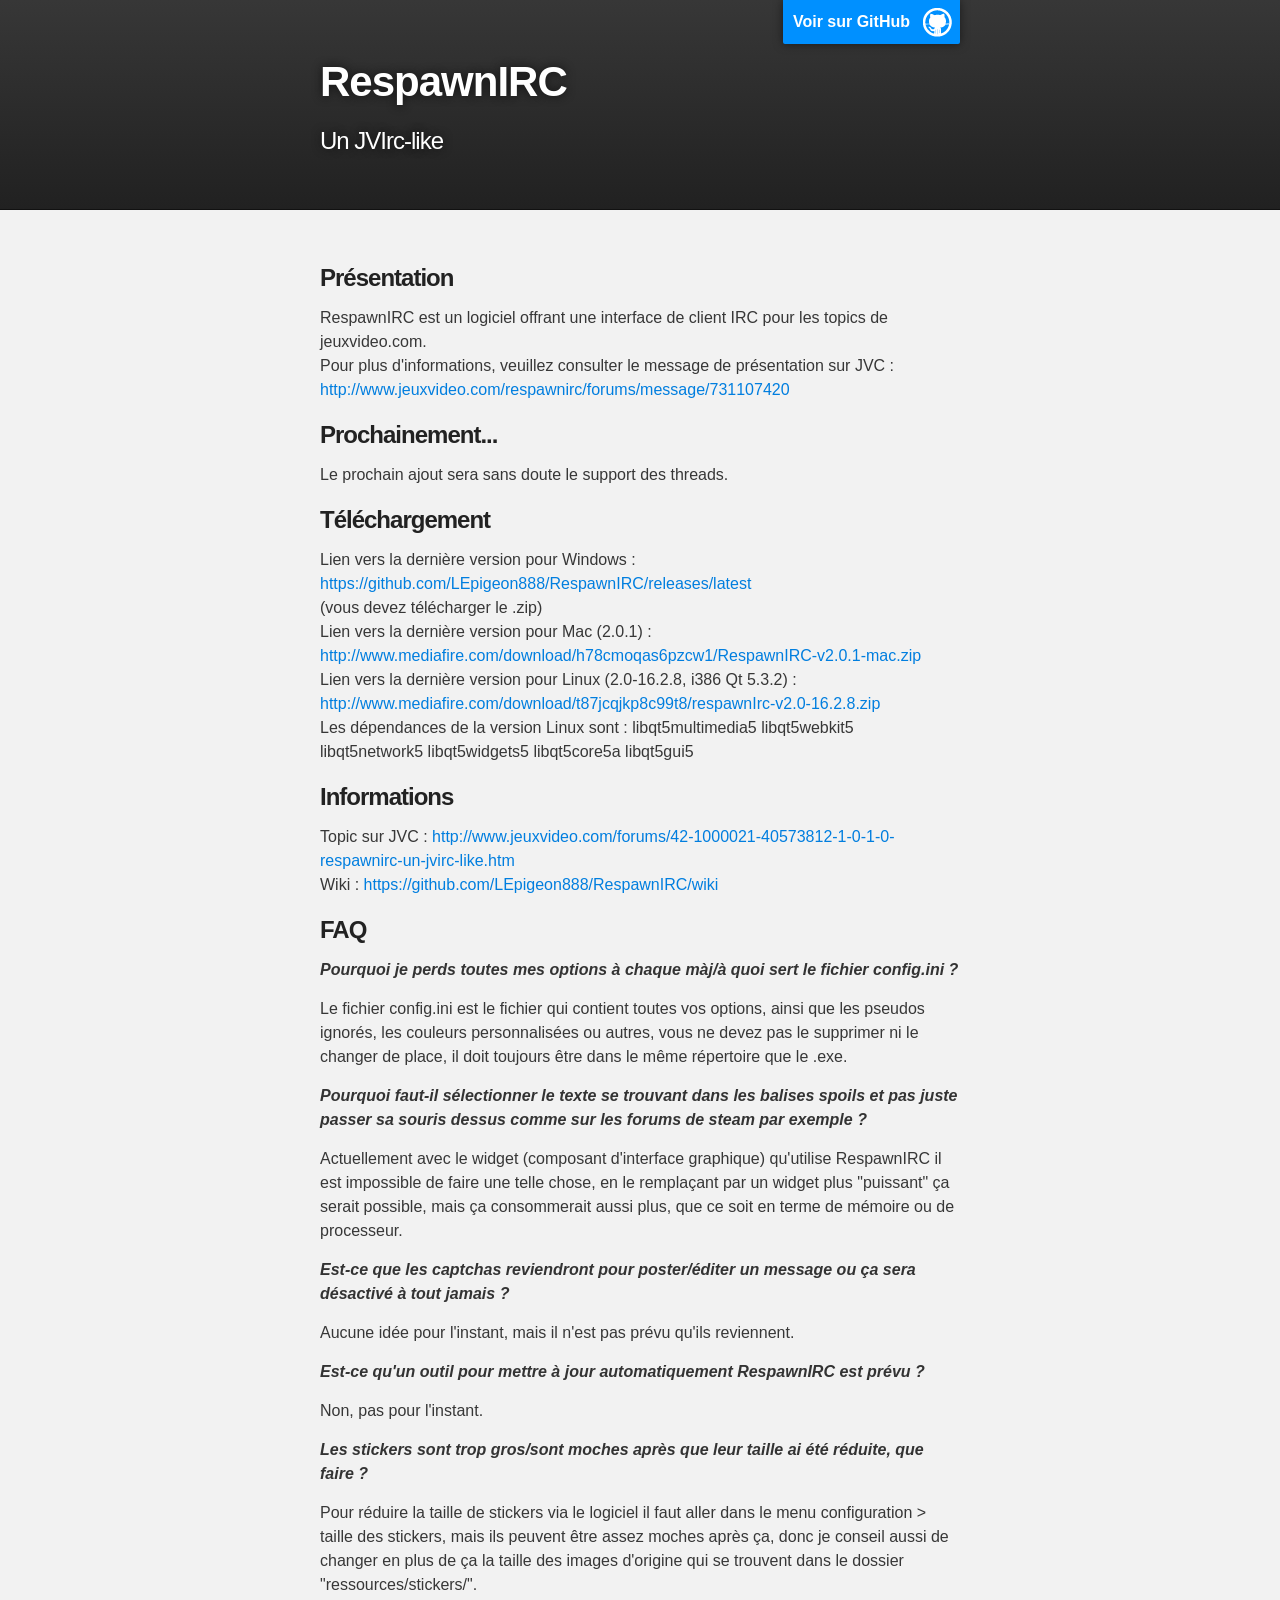
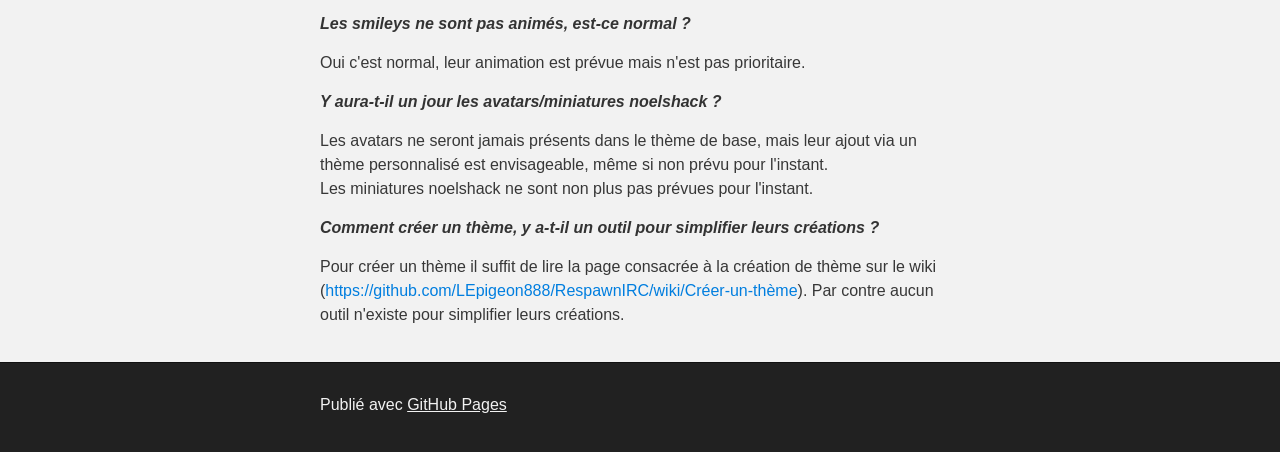
==== index.html @ 453db1c2 "Update index.html" ====
<!DOCTYPE html>
<html>

  <head>
    <meta charset='utf-8'>
    <meta http-equiv="X-UA-Compatible" content="chrome=1">
    <meta name="description" content="RespawnIRC : ">

    <link rel="stylesheet" type="text/css" media="screen" href="stylesheets/stylesheet.css">

    <title>RespawnIRC</title>
  </head>

  <body>

    <!-- HEADER -->
    <div id="header_wrap" class="outer">
        <header class="inner">
          <a id="forkme_banner" href="https://github.com/LEpigeon888/RespawnIRC">Voir sur GitHub</a>

          <h1 id="project_title">RespawnIRC</h1>
          <h2 id="project_tagline">Un JVIrc-like</h2>
        </header>
    </div>

    <!-- MAIN CONTENT -->
    <div id="main_content_wrap" class="outer">
      <section id="main_content" class="inner">
        <h3>
<a id="présentation" class="anchor" href="#pr%C3%A9sentation" aria-hidden="true"><span class="octicon octicon-link"></span></a>Présentation</h3>

<p>RespawnIRC est un logiciel offrant une interface de client IRC pour les topics de jeuxvideo.com.<br>
Pour plus d'informations, veuillez consulter le message de présentation sur JVC : <a href="http://www.jeuxvideo.com/respawnirc/forums/message/731107420">http://www.jeuxvideo.com/respawnirc/forums/message/731107420</a></p>

<h3>
<a id="prochainement" class="anchor" href="#prochainement" aria-hidden="true"><span class="octicon octicon-link"></span></a>Prochainement...</h3>

<p>Le prochain ajout sera sans doute le support des threads.</p>

<h3>
<a id="téléchargement" class="anchor" href="#t%C3%A9l%C3%A9chargement" aria-hidden="true"><span class="octicon octicon-link"></span></a>Téléchargement</h3>

<p>Lien vers la dernière version pour Windows : <a href="https://github.com/LEpigeon888/RespawnIRC/releases/latest">https://github.com/LEpigeon888/RespawnIRC/releases/latest</a><br>
(vous devez télécharger le .zip)<br>
Lien vers la dernière version pour Mac (2.0.1) : <a href="http://www.mediafire.com/download/h78cmoqas6pzcw1/RespawnIRC-v2.0.1-mac.zip">http://www.mediafire.com/download/h78cmoqas6pzcw1/RespawnIRC-v2.0.1-mac.zip</a><br>
Lien vers la dernière version pour Linux (2.0-16.2.8, i386 Qt 5.3.2) : <a href="http://www.mediafire.com/download/t87jcqjkp8c99t8/respawnIrc-v2.0-16.2.8.zip">http://www.mediafire.com/download/t87jcqjkp8c99t8/respawnIrc-v2.0-16.2.8.zip</a><br>
Les dépendances de la version Linux sont : libqt5multimedia5 libqt5webkit5 libqt5network5 libqt5widgets5 libqt5core5a libqt5gui5</p>

<h3>
<a id="informations" class="anchor" href="#informations" aria-hidden="true"><span class="octicon octicon-link"></span></a>Informations</h3>

<p>Topic sur JVC : <a href="http://www.jeuxvideo.com/forums/42-1000021-40573812-1-0-1-0-respawnirc-un-jvirc-like.htm">http://www.jeuxvideo.com/forums/42-1000021-40573812-1-0-1-0-respawnirc-un-jvirc-like.htm</a><br>
Wiki : <a href="https://github.com/LEpigeon888/RespawnIRC/wiki">https://github.com/LEpigeon888/RespawnIRC/wiki</a></p>

<h3>
<a id="faq" class="anchor" href="#faq" aria-hidden="true"><span class="octicon octicon-link"></span></a>FAQ</h3>

<p><span class="pl-mb"><span class="pl-mi">Pourquoi je perds toutes mes options à chaque màj/à quoi sert le fichier config.ini ?</span></span></p>

<p>Le fichier config.ini est le fichier qui contient toutes vos options, ainsi que les pseudos ignorés, les couleurs personnalisées ou autres, vous ne devez pas le supprimer ni le changer de place, il doit toujours être dans le même répertoire que le .exe.</p>

<p><span class="pl-mb"><span class="pl-mi">Pourquoi faut-il sélectionner le texte se trouvant dans les balises spoils et pas juste passer sa souris dessus comme sur les forums de steam par exemple ?</span></span></p>

<p>Actuellement avec le widget (composant d'interface graphique) qu'utilise RespawnIRC il est impossible de faire une telle chose, en le remplaçant par un widget plus "puissant" ça serait possible, mais ça consommerait aussi plus, que ce soit en terme de mémoire ou de processeur.</p>

<p><span class="pl-mb"><span class="pl-mi">Est-ce que les captchas reviendront pour poster/éditer un message ou ça sera désactivé à tout jamais ?</span></span></p>

<p>Aucune idée pour l'instant, mais il n'est pas prévu qu'ils reviennent.</p>

<p><span class="pl-mb"><span class="pl-mi">Est-ce qu'un outil pour mettre à jour automatiquement RespawnIRC est prévu ?</span></span></p>

<p>Non, pas pour l'instant.</p>

<p><span class="pl-mb"><span class="pl-mi">Les stickers sont trop gros/sont moches après que leur taille ai été réduite, que faire ?</span></span></p>

<p>Pour réduire la taille de stickers via le logiciel il faut aller dans le menu configuration > taille des stickers, mais ils peuvent être assez moches après ça, donc je conseil aussi de changer en plus de ça la taille des images d'origine qui se trouvent dans le dossier "ressources/stickers/".</p>

<p><span class="pl-mb"><span class="pl-mi">Les smileys ne sont pas animés, est-ce normal ?</span></span></p>

<p>Oui c'est normal, leur animation est prévue mais n'est pas prioritaire.</p>

<p><span class="pl-mb"><span class="pl-mi">Y aura-t-il un jour les avatars/miniatures noelshack ?</span></span></p>

<p>Les avatars ne seront jamais présents dans le thème de base, mais leur ajout via un thème personnalisé est envisageable, même si non prévu pour l'instant.<br>
Les miniatures noelshack ne sont non plus pas prévues pour l'instant.</p>

<p><span class="pl-mb"><span class="pl-mi">Comment créer un thème, y a-t-il un outil pour simplifier leurs créations ?</span></span></p>

<p>Pour créer un thème il suffit de lire la page consacrée à la création de thème sur le wiki (<a href="https://github.com/LEpigeon888/RespawnIRC/wiki/Cr%C3%A9er-un-th%C3%A8me">https://github.com/LEpigeon888/RespawnIRC/wiki/Créer-un-thème</a>). Par contre aucun outil n'existe pour simplifier leurs créations.</p>
      </section>
    </div>

    <!-- FOOTER  -->
    <div id="footer_wrap" class="outer">
      <footer class="inner">
        <p>Publié avec <a href="https://pages.github.com">GitHub Pages</a></p>
      </footer>
    </div>

    

  </body>
</html>
---- stylesheets/stylesheet.css ----
/*******************************************************************************
Slate Theme for GitHub Pages
by Jason Costello, @jsncostello
*******************************************************************************/

@import url(github-light.css);

/*******************************************************************************
MeyerWeb Reset
*******************************************************************************/

html, body, div, span, applet, object, iframe,
h1, h2, h3, h4, h5, h6, p, blockquote, pre,
a, abbr, acronym, address, big, cite, code,
del, dfn, em, img, ins, kbd, q, s, samp,
small, strike, strong, sub, sup, tt, var,
b, u, i, center,
dl, dt, dd, ol, ul, li,
fieldset, form, label, legend,
table, caption, tbody, tfoot, thead, tr, th, td,
article, aside, canvas, details, embed,
figure, figcaption, footer, header, hgroup,
menu, nav, output, ruby, section, summary,
time, mark, audio, video {
  margin: 0;
  padding: 0;
  border: 0;
  font: inherit;
  vertical-align: baseline;
}

/* HTML5 display-role reset for older browsers */
article, aside, details, figcaption, figure,
footer, header, hgroup, menu, nav, section {
  display: block;
}

ol, ul {
  list-style: none;
}

table {
  border-collapse: collapse;
  border-spacing: 0;
}

/*******************************************************************************
Theme Styles
*******************************************************************************/

body {
  box-sizing: border-box;
  color:#373737;
  background: #212121;
  font-size: 16px;
  font-family: 'Myriad Pro', Calibri, Helvetica, Arial, sans-serif;
  line-height: 1.5;
  -webkit-font-smoothing: antialiased;
}

h1, h2, h3, h4, h5, h6 {
  margin: 10px 0;
  font-weight: 700;
  color:#222222;
  font-family: 'Lucida Grande', 'Calibri', Helvetica, Arial, sans-serif;
  letter-spacing: -1px;
}

h1 {
  font-size: 36px;
  font-weight: 700;
}

h2 {
  padding-bottom: 10px;
  font-size: 32px;
  background: url('../images/bg_hr.png') repeat-x bottom;
}

h3 {
  font-size: 24px;
}

h4 {
  font-size: 21px;
}

h5 {
  font-size: 18px;
}

h6 {
  font-size: 16px;
}

p {
  margin: 10px 0 15px 0;
}

footer p {
  color: #f2f2f2;
}

a {
  text-decoration: none;
  color: #007edf;
  text-shadow: none;

  transition: color 0.5s ease;
  transition: text-shadow 0.5s ease;
  -webkit-transition: color 0.5s ease;
  -webkit-transition: text-shadow 0.5s ease;
  -moz-transition: color 0.5s ease;
  -moz-transition: text-shadow 0.5s ease;
  -o-transition: color 0.5s ease;
  -o-transition: text-shadow 0.5s ease;
  -ms-transition: color 0.5s ease;
  -ms-transition: text-shadow 0.5s ease;
}

a:hover, a:focus {text-decoration: underline;}

footer a {
  color: #F2F2F2;
  text-decoration: underline;
}

em {
  font-style: italic;
}

strong {
  font-weight: bold;
}

img {
  position: relative;
  margin: 0 auto;
  max-width: 739px;
  padding: 5px;
  margin: 10px 0 10px 0;
  border: 1px solid #ebebeb;

  box-shadow: 0 0 5px #ebebeb;
  -webkit-box-shadow: 0 0 5px #ebebeb;
  -moz-box-shadow: 0 0 5px #ebebeb;
  -o-box-shadow: 0 0 5px #ebebeb;
  -ms-box-shadow: 0 0 5px #ebebeb;
}

p img {
  display: inline;
  margin: 0;
  padding: 0;
  vertical-align: middle;
  text-align: center;
  border: none;
}

pre, code {
  width: 100%;
  color: #222;
  background-color: #fff;

  font-family: Monaco, "Bitstream Vera Sans Mono", "Lucida Console", Terminal, monospace;
  font-size: 14px;

  border-radius: 2px;
  -moz-border-radius: 2px;
  -webkit-border-radius: 2px;
}

pre {
  width: 100%;
  padding: 10px;
  box-shadow: 0 0 10px rgba(0,0,0,.1);
  overflow: auto;
}

code {
  padding: 3px;
  margin: 0 3px;
  box-shadow: 0 0 10px rgba(0,0,0,.1);
}

pre code {
  display: block;
  box-shadow: none;
}

blockquote {
  color: #666;
  margin-bottom: 20px;
  padding: 0 0 0 20px;
  border-left: 3px solid #bbb;
}


ul, ol, dl {
  margin-bottom: 15px
}

ul {
  list-style-position: inside;
  list-style: disc;
  padding-left: 20px;
}

ol {
  list-style-position: inside;
  list-style: decimal;
  padding-left: 20px;
}

dl dt {
  font-weight: bold;
}

dl dd {
  padding-left: 20px;
  font-style: italic;
}

dl p {
  padding-left: 20px;
  font-style: italic;
}

hr {
  height: 1px;
  margin-bottom: 5px;
  border: none;
  background: url('../images/bg_hr.png') repeat-x center;
}

table {
  border: 1px solid #373737;
  margin-bottom: 20px;
  text-align: left;
 }

th {
  font-family: 'Lucida Grande', 'Helvetica Neue', Helvetica, Arial, sans-serif;
  padding: 10px;
  background: #373737;
  color: #fff;
 }

td {
  padding: 10px;
  border: 1px solid #373737;
 }

form {
  background: #f2f2f2;
  padding: 20px;
}

/*******************************************************************************
Full-Width Styles
*******************************************************************************/

.outer {
  width: 100%;
}

.inner {
  position: relative;
  max-width: 640px;
  padding: 20px 10px;
  margin: 0 auto;
}

#forkme_banner {
  display: block;
  position: absolute;
  top:0;
  right: 10px;
  z-index: 10;
  padding: 10px 50px 10px 10px;
  color: #fff;
  background: url('../images/blacktocat.png') #0090ff no-repeat 95% 50%;
  font-weight: 700;
  box-shadow: 0 0 10px rgba(0,0,0,.5);
  border-bottom-left-radius: 2px;
  border-bottom-right-radius: 2px;
}

#header_wrap {
  background: #212121;
  background: -moz-linear-gradient(top, #373737, #212121);
  background: -webkit-linear-gradient(top, #373737, #212121);
  background: -ms-linear-gradient(top, #373737, #212121);
  background: -o-linear-gradient(top, #373737, #212121);
  background: linear-gradient(top, #373737, #212121);
}

#header_wrap .inner {
  padding: 50px 10px 30px 10px;
}

#project_title {
  margin: 0;
  color: #fff;
  font-size: 42px;
  font-weight: 700;
  text-shadow: #111 0px 0px 10px;
}

#project_tagline {
  color: #fff;
  font-size: 24px;
  font-weight: 300;
  background: none;
  text-shadow: #111 0px 0px 10px;
}

#downloads {
  position: absolute;
  width: 210px;
  z-index: 10;
  bottom: -40px;
  right: 0;
  height: 70px;
  background: url('../images/icon_download.png') no-repeat 0% 90%;
}

.zip_download_link {
  display: block;
  float: right;
  width: 90px;
  height:70px;
  text-indent: -5000px;
  overflow: hidden;
  background: url(../images/sprite_download.png) no-repeat bottom left;
}

.tar_download_link {
  display: block;
  float: right;
  width: 90px;
  height:70px;
  text-indent: -5000px;
  overflow: hidden;
  background: url(../images/sprite_download.png) no-repeat bottom right;
  margin-left: 10px;
}

.zip_download_link:hover {
  background: url(../images/sprite_download.png) no-repeat top left;
}

.tar_download_link:hover {
  background: url(../images/sprite_download.png) no-repeat top right;
}

#main_content_wrap {
  background: #f2f2f2;
  border-top: 1px solid #111;
  border-bottom: 1px solid #111;
}

#main_content {
  padding-top: 40px;
}

#footer_wrap {
  background: #212121;
}



/*******************************************************************************
Small Device Styles
*******************************************************************************/

@media screen and (max-width: 480px) {
  body {
    font-size:14px;
  }

  #downloads {
    display: none;
  }

  .inner {
    min-width: 320px;
    max-width: 480px;
  }

  #project_title {
  font-size: 32px;
  }

  h1 {
    font-size: 28px;
  }

  h2 {
    font-size: 24px;
  }

  h3 {
    font-size: 21px;
  }

  h4 {
    font-size: 18px;
  }

  h5 {
    font-size: 14px;
  }

  h6 {
    font-size: 12px;
  }

  code, pre {
    min-width: 320px;
    max-width: 480px;
    font-size: 11px;
  }

}
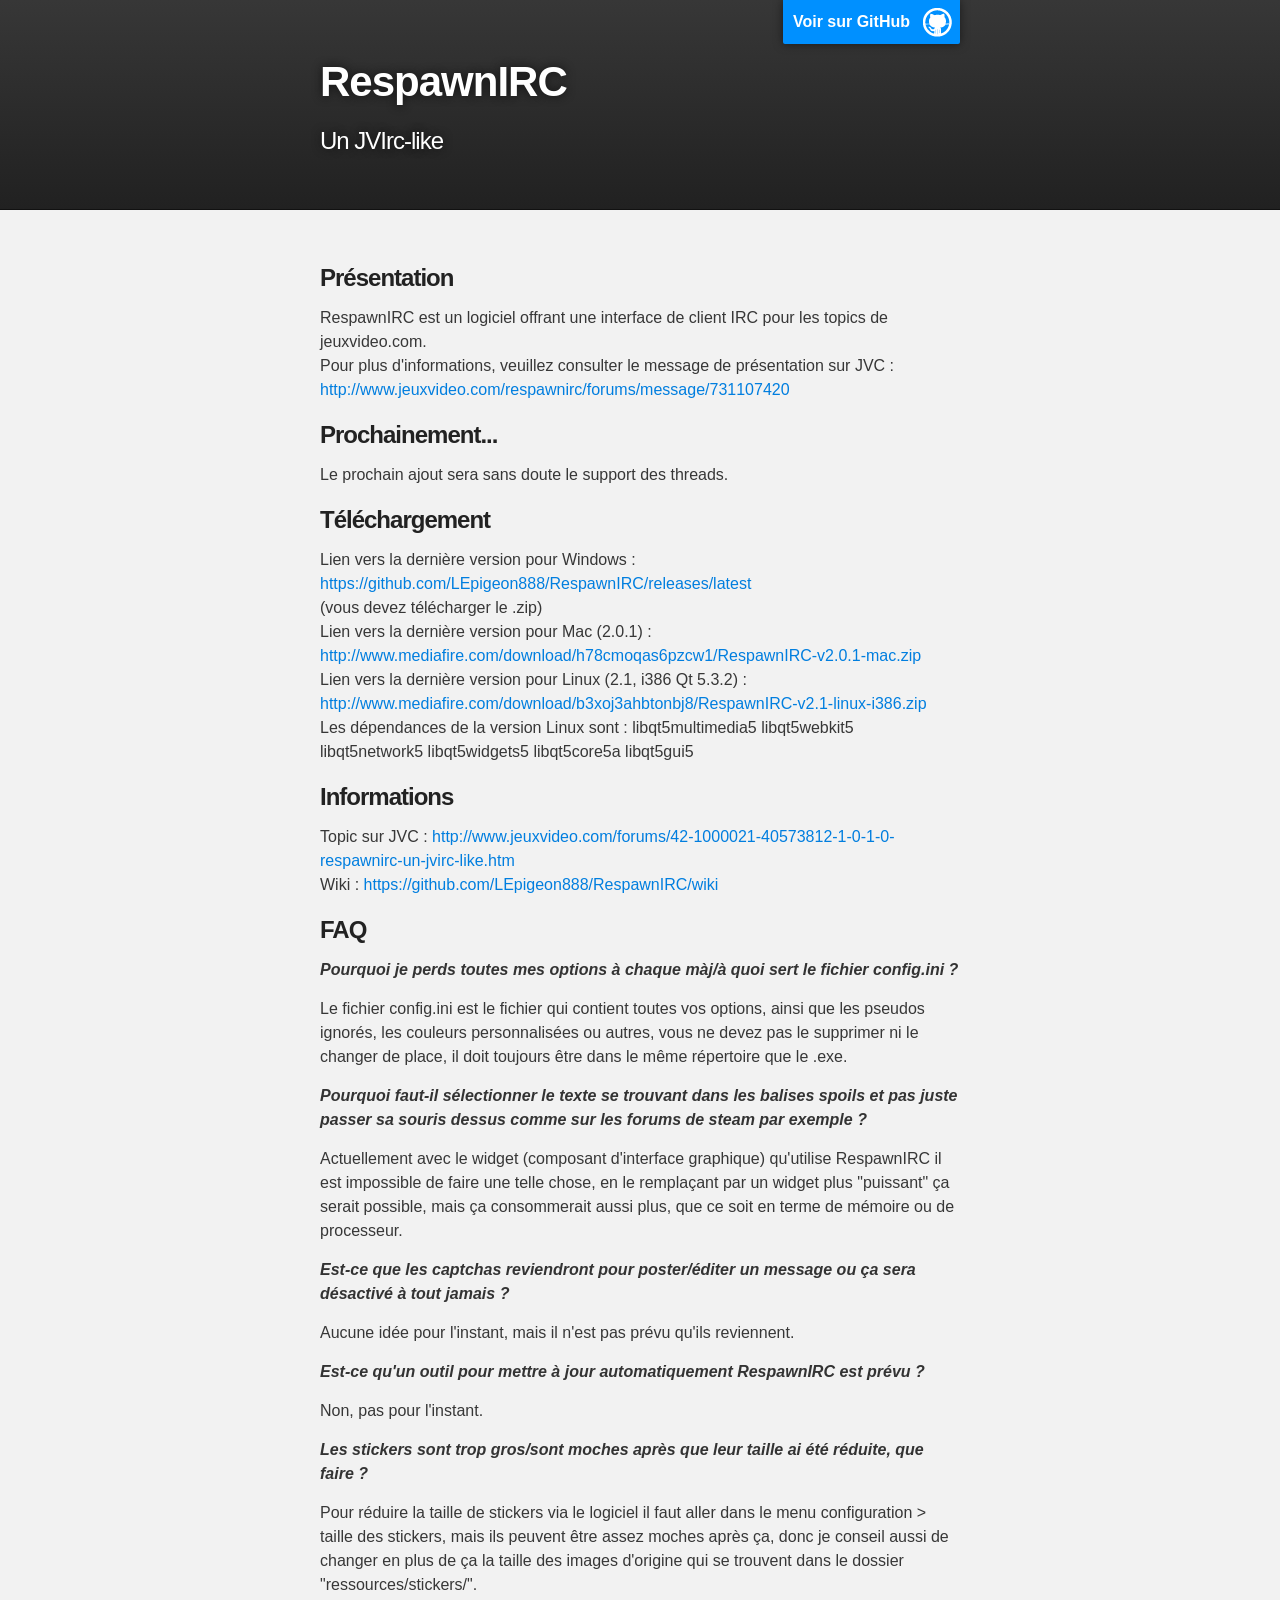
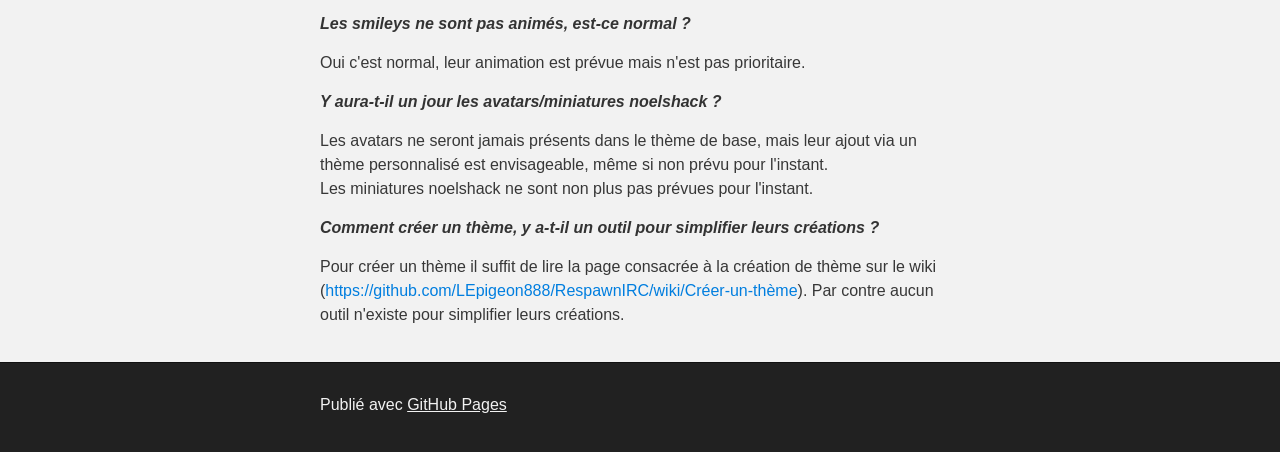
==== commit 6c37bad8: "Update index.html" ====
--- a/index.html
+++ b/index.html
@@ -43,7 +43,7 @@
 <p>Lien vers la dernière version pour Windows : <a href="https://github.com/LEpigeon888/RespawnIRC/releases/latest">https://github.com/LEpigeon888/RespawnIRC/releases/latest</a><br>
 (vous devez télécharger le .zip)<br>
 Lien vers la dernière version pour Mac (2.0.1) : <a href="http://www.mediafire.com/download/h78cmoqas6pzcw1/RespawnIRC-v2.0.1-mac.zip">http://www.mediafire.com/download/h78cmoqas6pzcw1/RespawnIRC-v2.0.1-mac.zip</a><br>
-Lien vers la dernière version pour Linux (2.0-16.2.8, i386 Qt 5.3.2) : <a href="http://www.mediafire.com/download/t87jcqjkp8c99t8/respawnIrc-v2.0-16.2.8.zip">http://www.mediafire.com/download/t87jcqjkp8c99t8/respawnIrc-v2.0-16.2.8.zip</a><br>
+Lien vers la dernière version pour Linux (2.1, i386 Qt 5.3.2) : <a href="http://www.mediafire.com/download/b3xoj3ahbtonbj8/RespawnIRC-v2.1-linux-i386.zip">http://www.mediafire.com/download/b3xoj3ahbtonbj8/RespawnIRC-v2.1-linux-i386.zip</a><br>
 Les dépendances de la version Linux sont : libqt5multimedia5 libqt5webkit5 libqt5network5 libqt5widgets5 libqt5core5a libqt5gui5</p>
 
 <h3>
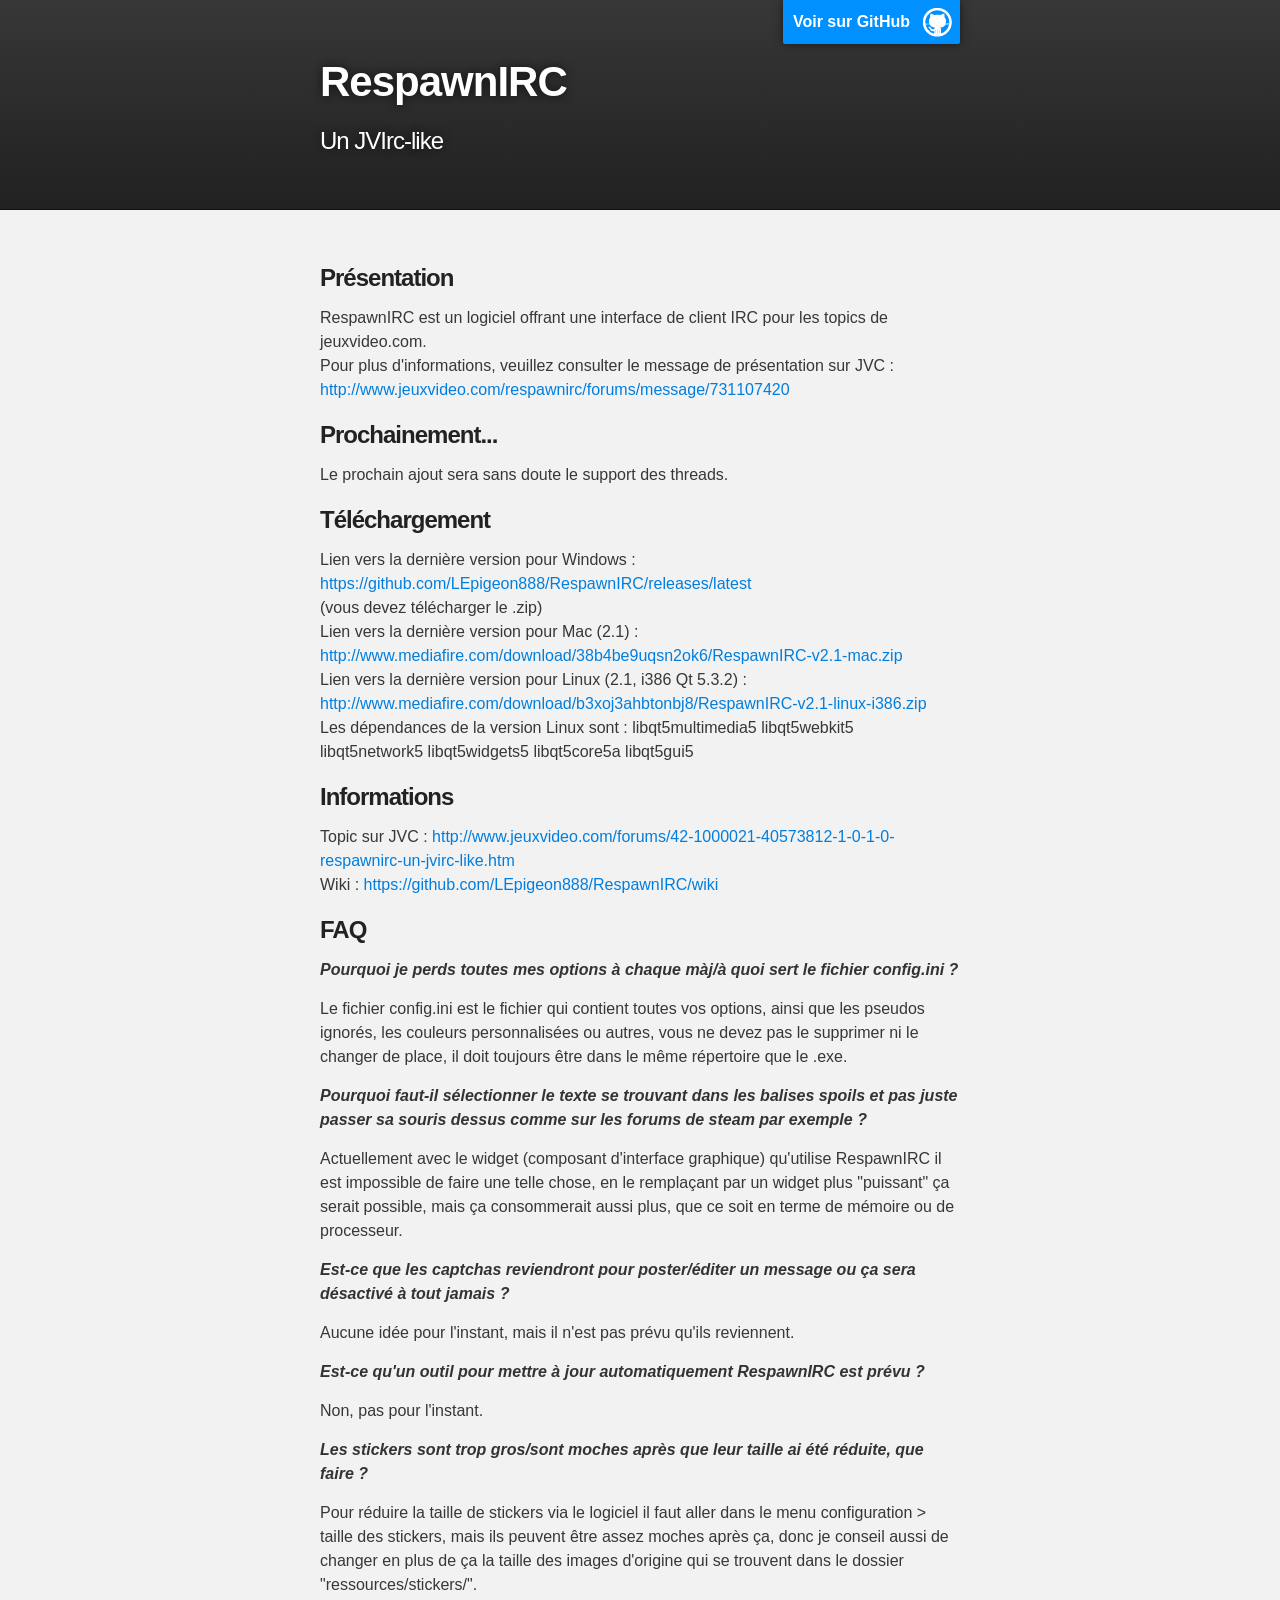
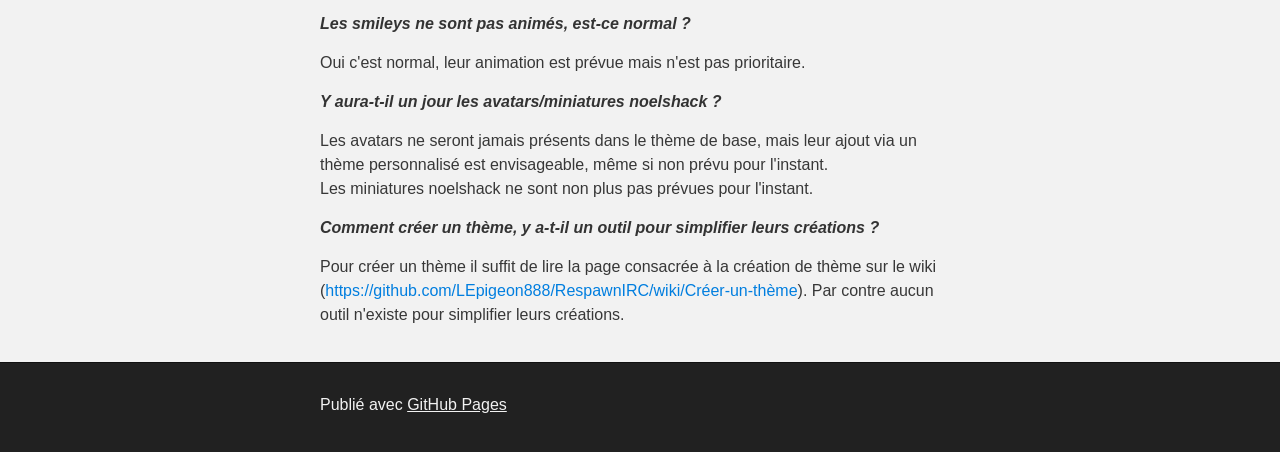
==== commit 5c1dbd1f: "Update index.html" ====
--- a/index.html
+++ b/index.html
@@ -42,7 +42,7 @@
 
 <p>Lien vers la dernière version pour Windows : <a href="https://github.com/LEpigeon888/RespawnIRC/releases/latest">https://github.com/LEpigeon888/RespawnIRC/releases/latest</a><br>
 (vous devez télécharger le .zip)<br>
-Lien vers la dernière version pour Mac (2.0.1) : <a href="http://www.mediafire.com/download/h78cmoqas6pzcw1/RespawnIRC-v2.0.1-mac.zip">http://www.mediafire.com/download/h78cmoqas6pzcw1/RespawnIRC-v2.0.1-mac.zip</a><br>
+Lien vers la dernière version pour Mac (2.1) : <a href="http://www.mediafire.com/download/38b4be9uqsn2ok6/RespawnIRC-v2.1-mac.zip">http://www.mediafire.com/download/38b4be9uqsn2ok6/RespawnIRC-v2.1-mac.zip</a><br>
 Lien vers la dernière version pour Linux (2.1, i386 Qt 5.3.2) : <a href="http://www.mediafire.com/download/b3xoj3ahbtonbj8/RespawnIRC-v2.1-linux-i386.zip">http://www.mediafire.com/download/b3xoj3ahbtonbj8/RespawnIRC-v2.1-linux-i386.zip</a><br>
 Les dépendances de la version Linux sont : libqt5multimedia5 libqt5webkit5 libqt5network5 libqt5widgets5 libqt5core5a libqt5gui5</p>
 
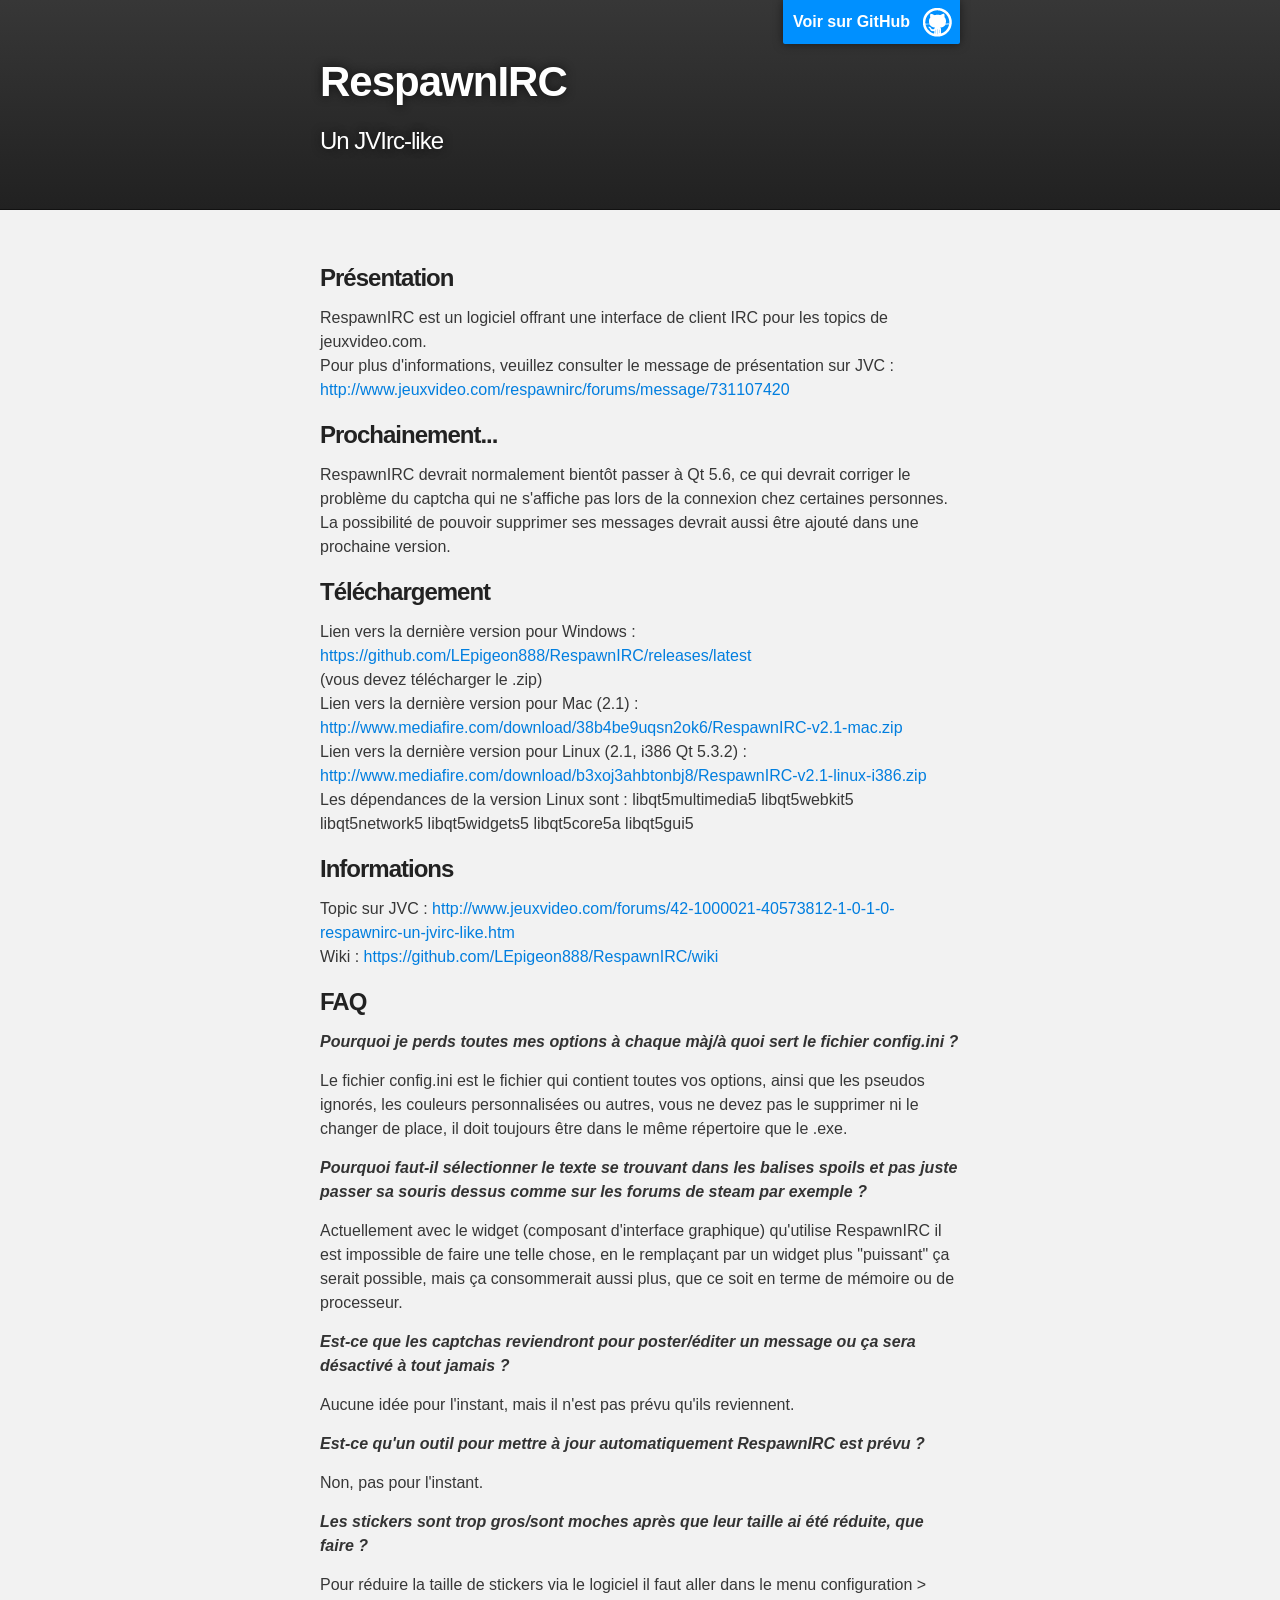
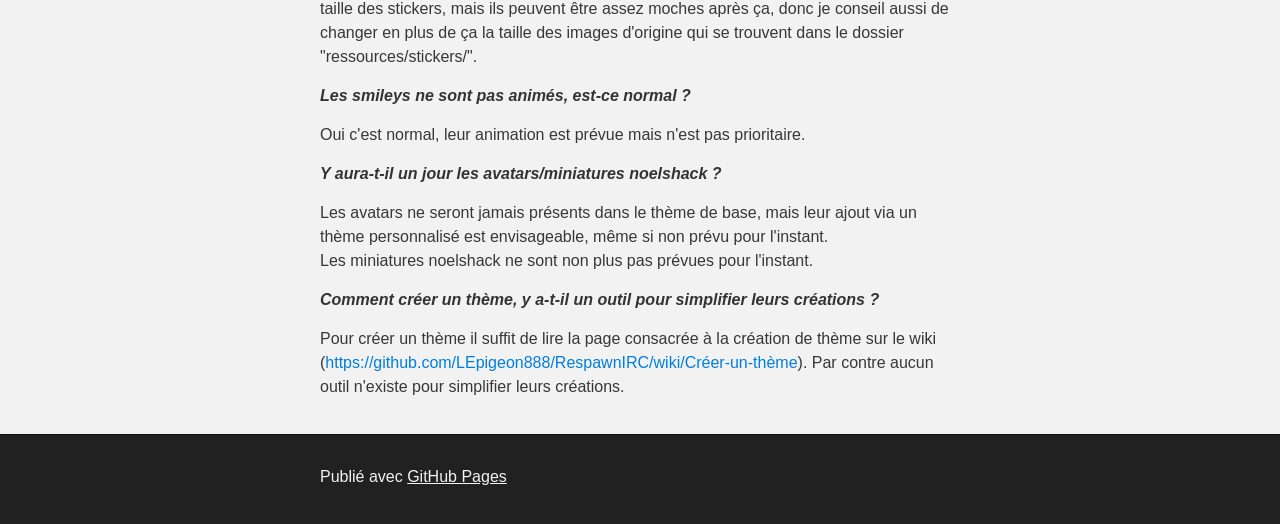
==== commit 5c6fbcda: "Update index.html" ====
--- a/index.html
+++ b/index.html
@@ -35,7 +35,8 @@
 <h3>
 <a id="prochainement" class="anchor" href="#prochainement" aria-hidden="true"><span class="octicon octicon-link"></span></a>Prochainement...</h3>
 
-<p>Le prochain ajout sera sans doute le support des threads.</p>
+<p>RespawnIRC devrait normalement bientôt passer à Qt 5.6, ce qui devrait corriger le problème du captcha qui ne s'affiche pas lors de la connexion chez certaines personnes.<br>
+La possibilité de pouvoir supprimer ses messages devrait aussi être ajouté dans une prochaine version.</p>
 
 <h3>
 <a id="téléchargement" class="anchor" href="#t%C3%A9l%C3%A9chargement" aria-hidden="true"><span class="octicon octicon-link"></span></a>Téléchargement</h3>
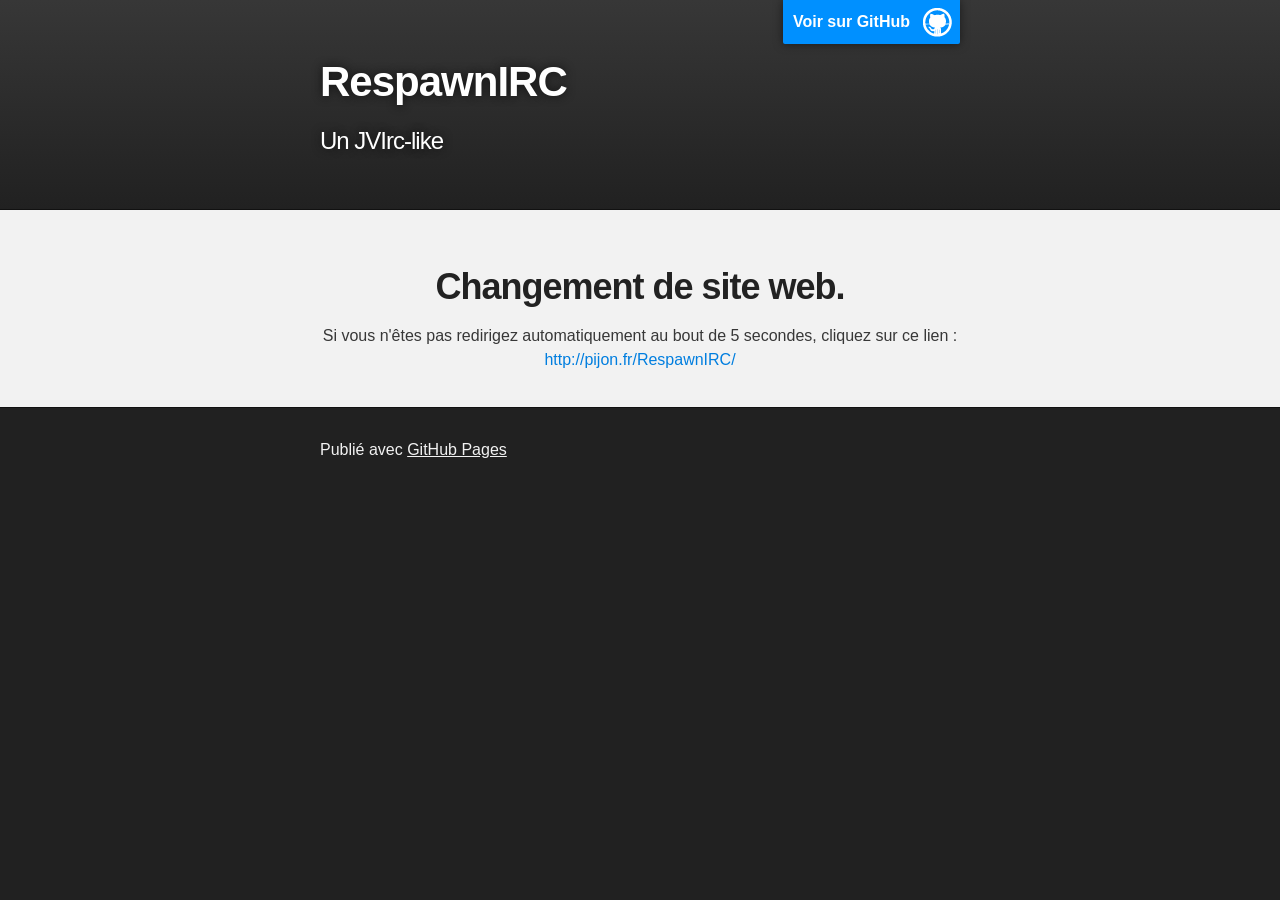
==== commit 7e8215ef: "Update index.html" ====
--- a/index.html
+++ b/index.html
@@ -5,6 +5,7 @@
     <meta charset='utf-8'>
     <meta http-equiv="X-UA-Compatible" content="chrome=1">
     <meta name="description" content="RespawnIRC : ">
+    <meta http-equiv="refresh" content="5; url=http://pijon.fr/RespawnIRC/" />
 
     <link rel="stylesheet" type="text/css" media="screen" href="stylesheets/stylesheet.css">
 
@@ -26,68 +27,8 @@
     <!-- MAIN CONTENT -->
     <div id="main_content_wrap" class="outer">
       <section id="main_content" class="inner">
-        <h3>
-<a id="présentation" class="anchor" href="#pr%C3%A9sentation" aria-hidden="true"><span class="octicon octicon-link"></span></a>Présentation</h3>
-
-<p>RespawnIRC est un logiciel offrant une interface de client IRC pour les topics de jeuxvideo.com.<br>
-Pour plus d'informations, veuillez consulter le message de présentation sur JVC : <a href="http://www.jeuxvideo.com/respawnirc/forums/message/731107420">http://www.jeuxvideo.com/respawnirc/forums/message/731107420</a></p>
-
-<h3>
-<a id="prochainement" class="anchor" href="#prochainement" aria-hidden="true"><span class="octicon octicon-link"></span></a>Prochainement...</h3>
-
-<p>RespawnIRC devrait normalement bientôt passer à Qt 5.6, ce qui devrait corriger le problème du captcha qui ne s'affiche pas lors de la connexion chez certaines personnes.<br>
-La possibilité de pouvoir supprimer ses messages devrait aussi être ajouté dans une prochaine version.</p>
-
-<h3>
-<a id="téléchargement" class="anchor" href="#t%C3%A9l%C3%A9chargement" aria-hidden="true"><span class="octicon octicon-link"></span></a>Téléchargement</h3>
-
-<p>Lien vers la dernière version pour Windows : <a href="https://github.com/LEpigeon888/RespawnIRC/releases/latest">https://github.com/LEpigeon888/RespawnIRC/releases/latest</a><br>
-(vous devez télécharger le .zip)<br>
-Lien vers la dernière version pour Mac (2.1) : <a href="http://www.mediafire.com/download/38b4be9uqsn2ok6/RespawnIRC-v2.1-mac.zip">http://www.mediafire.com/download/38b4be9uqsn2ok6/RespawnIRC-v2.1-mac.zip</a><br>
-Lien vers la dernière version pour Linux (2.1, i386 Qt 5.3.2) : <a href="http://www.mediafire.com/download/b3xoj3ahbtonbj8/RespawnIRC-v2.1-linux-i386.zip">http://www.mediafire.com/download/b3xoj3ahbtonbj8/RespawnIRC-v2.1-linux-i386.zip</a><br>
-Les dépendances de la version Linux sont : libqt5multimedia5 libqt5webkit5 libqt5network5 libqt5widgets5 libqt5core5a libqt5gui5</p>
-
-<h3>
-<a id="informations" class="anchor" href="#informations" aria-hidden="true"><span class="octicon octicon-link"></span></a>Informations</h3>
-
-<p>Topic sur JVC : <a href="http://www.jeuxvideo.com/forums/42-1000021-40573812-1-0-1-0-respawnirc-un-jvirc-like.htm">http://www.jeuxvideo.com/forums/42-1000021-40573812-1-0-1-0-respawnirc-un-jvirc-like.htm</a><br>
-Wiki : <a href="https://github.com/LEpigeon888/RespawnIRC/wiki">https://github.com/LEpigeon888/RespawnIRC/wiki</a></p>
-
-<h3>
-<a id="faq" class="anchor" href="#faq" aria-hidden="true"><span class="octicon octicon-link"></span></a>FAQ</h3>
-
-<p><span class="pl-mb"><span class="pl-mi">Pourquoi je perds toutes mes options à chaque màj/à quoi sert le fichier config.ini ?</span></span></p>
-
-<p>Le fichier config.ini est le fichier qui contient toutes vos options, ainsi que les pseudos ignorés, les couleurs personnalisées ou autres, vous ne devez pas le supprimer ni le changer de place, il doit toujours être dans le même répertoire que le .exe.</p>
-
-<p><span class="pl-mb"><span class="pl-mi">Pourquoi faut-il sélectionner le texte se trouvant dans les balises spoils et pas juste passer sa souris dessus comme sur les forums de steam par exemple ?</span></span></p>
-
-<p>Actuellement avec le widget (composant d'interface graphique) qu'utilise RespawnIRC il est impossible de faire une telle chose, en le remplaçant par un widget plus "puissant" ça serait possible, mais ça consommerait aussi plus, que ce soit en terme de mémoire ou de processeur.</p>
-
-<p><span class="pl-mb"><span class="pl-mi">Est-ce que les captchas reviendront pour poster/éditer un message ou ça sera désactivé à tout jamais ?</span></span></p>
-
-<p>Aucune idée pour l'instant, mais il n'est pas prévu qu'ils reviennent.</p>
-
-<p><span class="pl-mb"><span class="pl-mi">Est-ce qu'un outil pour mettre à jour automatiquement RespawnIRC est prévu ?</span></span></p>
-
-<p>Non, pas pour l'instant.</p>
-
-<p><span class="pl-mb"><span class="pl-mi">Les stickers sont trop gros/sont moches après que leur taille ai été réduite, que faire ?</span></span></p>
-
-<p>Pour réduire la taille de stickers via le logiciel il faut aller dans le menu configuration > taille des stickers, mais ils peuvent être assez moches après ça, donc je conseil aussi de changer en plus de ça la taille des images d'origine qui se trouvent dans le dossier "ressources/stickers/".</p>
-
-<p><span class="pl-mb"><span class="pl-mi">Les smileys ne sont pas animés, est-ce normal ?</span></span></p>
-
-<p>Oui c'est normal, leur animation est prévue mais n'est pas prioritaire.</p>
-
-<p><span class="pl-mb"><span class="pl-mi">Y aura-t-il un jour les avatars/miniatures noelshack ?</span></span></p>
-
-<p>Les avatars ne seront jamais présents dans le thème de base, mais leur ajout via un thème personnalisé est envisageable, même si non prévu pour l'instant.<br>
-Les miniatures noelshack ne sont non plus pas prévues pour l'instant.</p>
-
-<p><span class="pl-mb"><span class="pl-mi">Comment créer un thème, y a-t-il un outil pour simplifier leurs créations ?</span></span></p>
-
-<p>Pour créer un thème il suffit de lire la page consacrée à la création de thème sur le wiki (<a href="https://github.com/LEpigeon888/RespawnIRC/wiki/Cr%C3%A9er-un-th%C3%A8me">https://github.com/LEpigeon888/RespawnIRC/wiki/Créer-un-thème</a>). Par contre aucun outil n'existe pour simplifier leurs créations.</p>
+        <center><h1>Changement de site web.</h1>
+        <p>Si vous n'êtes pas redirigez automatiquement au bout de 5 secondes, cliquez sur ce lien : <a href="http://pijon.fr/RespawnIRC/">http://pijon.fr/RespawnIRC/</a></p></center>
       </section>
     </div>
 
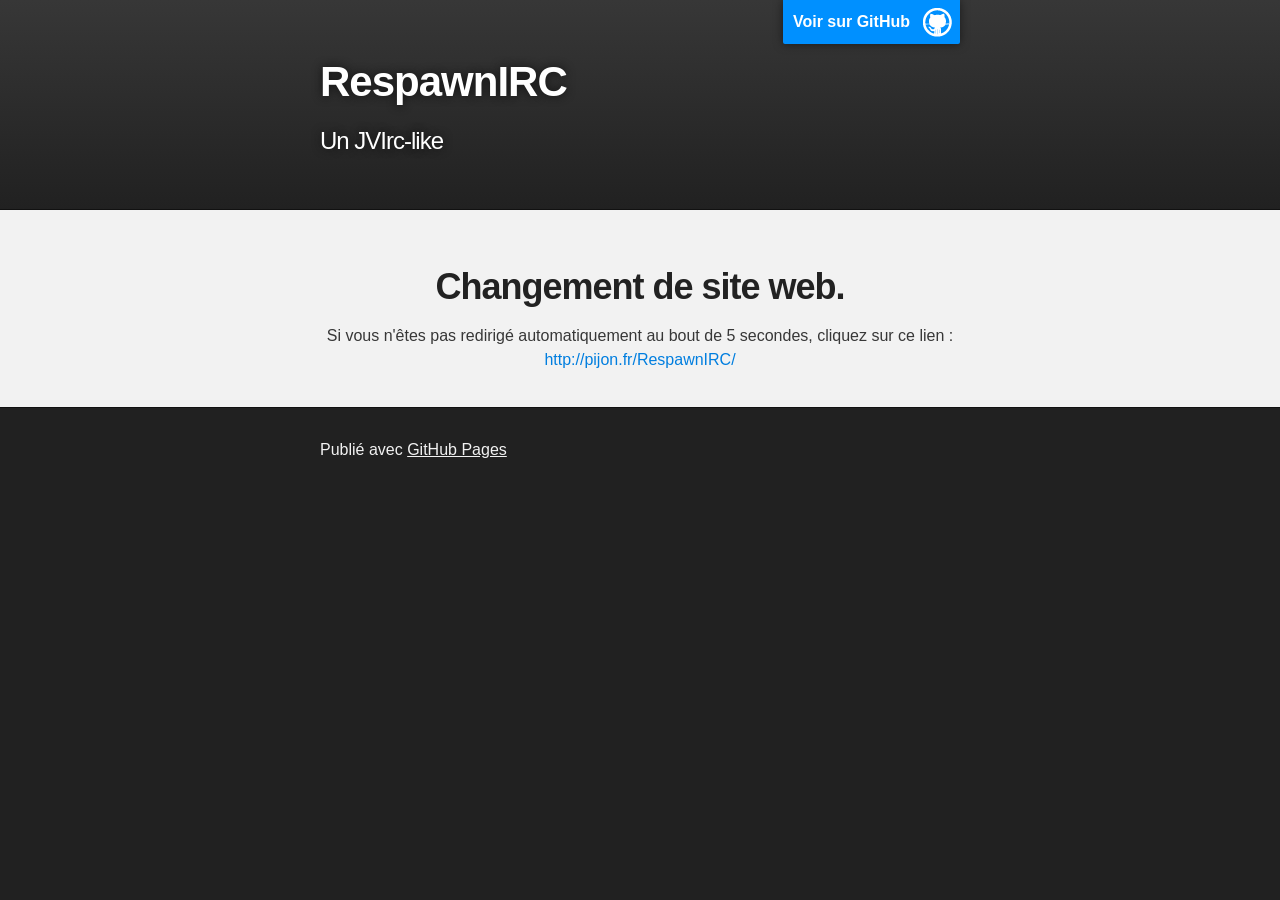
==== commit 4a595c56: "Update index.html" ====
--- a/index.html
+++ b/index.html
@@ -28,7 +28,7 @@
     <div id="main_content_wrap" class="outer">
       <section id="main_content" class="inner">
         <center><h1>Changement de site web.</h1>
-        <p>Si vous n'êtes pas redirigez automatiquement au bout de 5 secondes, cliquez sur ce lien : <a href="http://pijon.fr/RespawnIRC/">http://pijon.fr/RespawnIRC/</a></p></center>
+        <p>Si vous n'êtes pas redirigé automatiquement au bout de 5 secondes, cliquez sur ce lien : <a href="http://pijon.fr/RespawnIRC/">http://pijon.fr/RespawnIRC/</a></p></center>
       </section>
     </div>
 
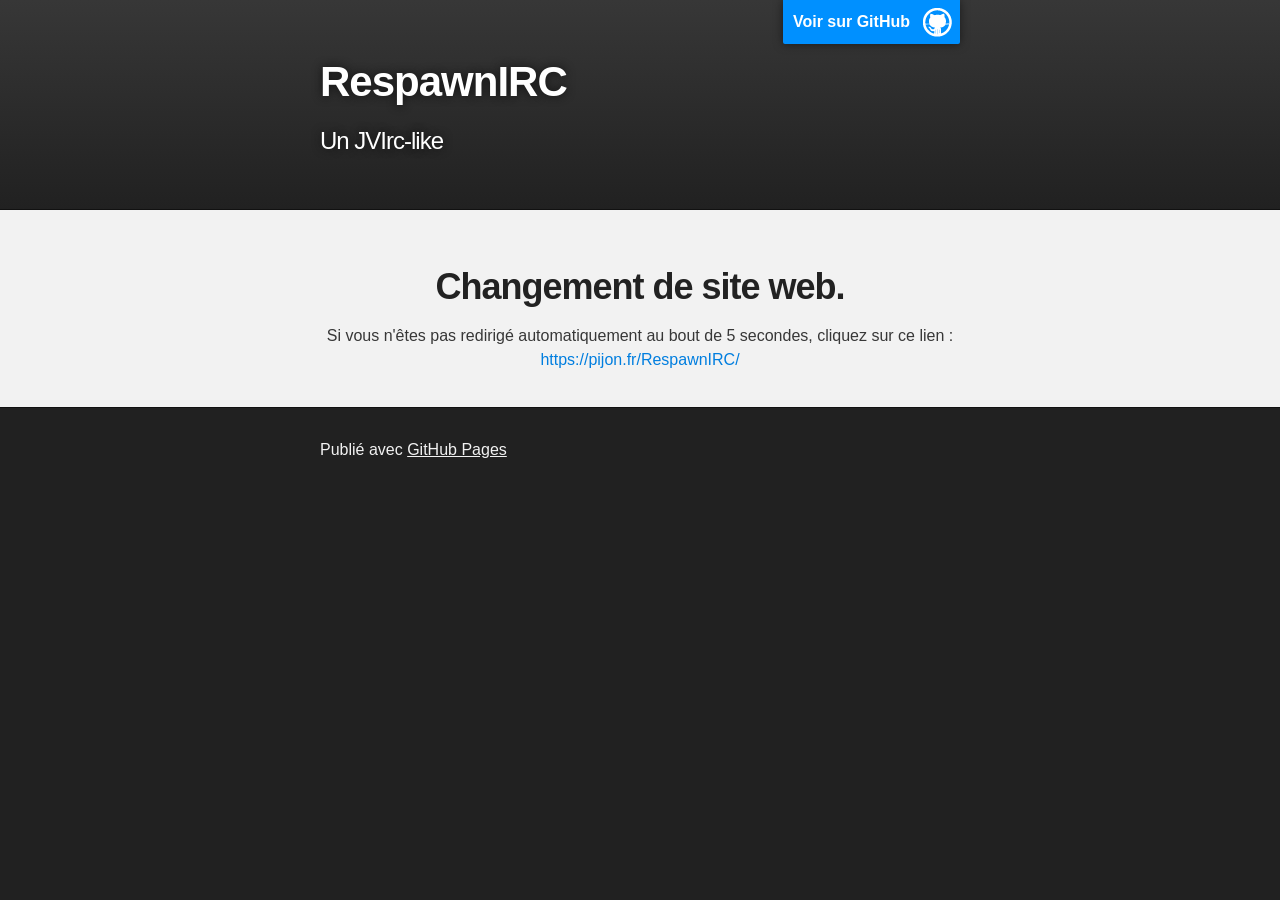
==== commit cf9815e3: "Update index.html" ====
--- a/index.html
+++ b/index.html
@@ -5,7 +5,7 @@
     <meta charset='utf-8'>
     <meta http-equiv="X-UA-Compatible" content="chrome=1">
     <meta name="description" content="RespawnIRC : ">
-    <meta http-equiv="refresh" content="5; url=http://pijon.fr/RespawnIRC/" />
+    <meta http-equiv="refresh" content="5; url=https://pijon.fr/RespawnIRC/" />
 
     <link rel="stylesheet" type="text/css" media="screen" href="stylesheets/stylesheet.css">
 
@@ -28,7 +28,7 @@
     <div id="main_content_wrap" class="outer">
       <section id="main_content" class="inner">
         <center><h1>Changement de site web.</h1>
-        <p>Si vous n'êtes pas redirigé automatiquement au bout de 5 secondes, cliquez sur ce lien : <a href="http://pijon.fr/RespawnIRC/">http://pijon.fr/RespawnIRC/</a></p></center>
+        <p>Si vous n'êtes pas redirigé automatiquement au bout de 5 secondes, cliquez sur ce lien : <a href="https://pijon.fr/RespawnIRC/">https://pijon.fr/RespawnIRC/</a></p></center>
       </section>
     </div>
 
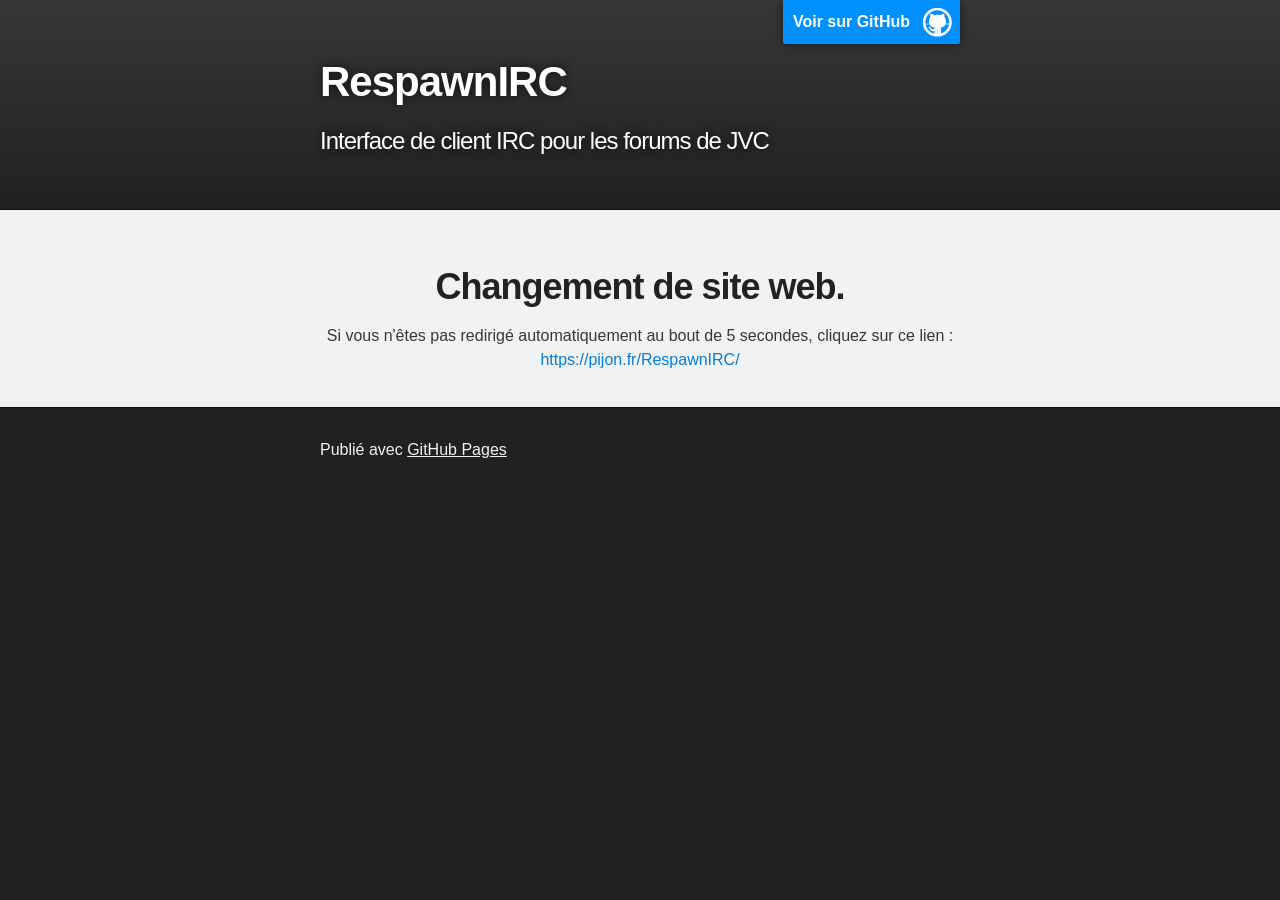
==== commit 668a93a8: "Update index.html" ====
--- a/index.html
+++ b/index.html
@@ -20,7 +20,7 @@
           <a id="forkme_banner" href="https://github.com/LEpigeon888/RespawnIRC">Voir sur GitHub</a>
 
           <h1 id="project_title">RespawnIRC</h1>
-          <h2 id="project_tagline">Un JVIrc-like</h2>
+          <h2 id="project_tagline">Interface de client IRC pour les forums de JVC</h2>
         </header>
     </div>
 
